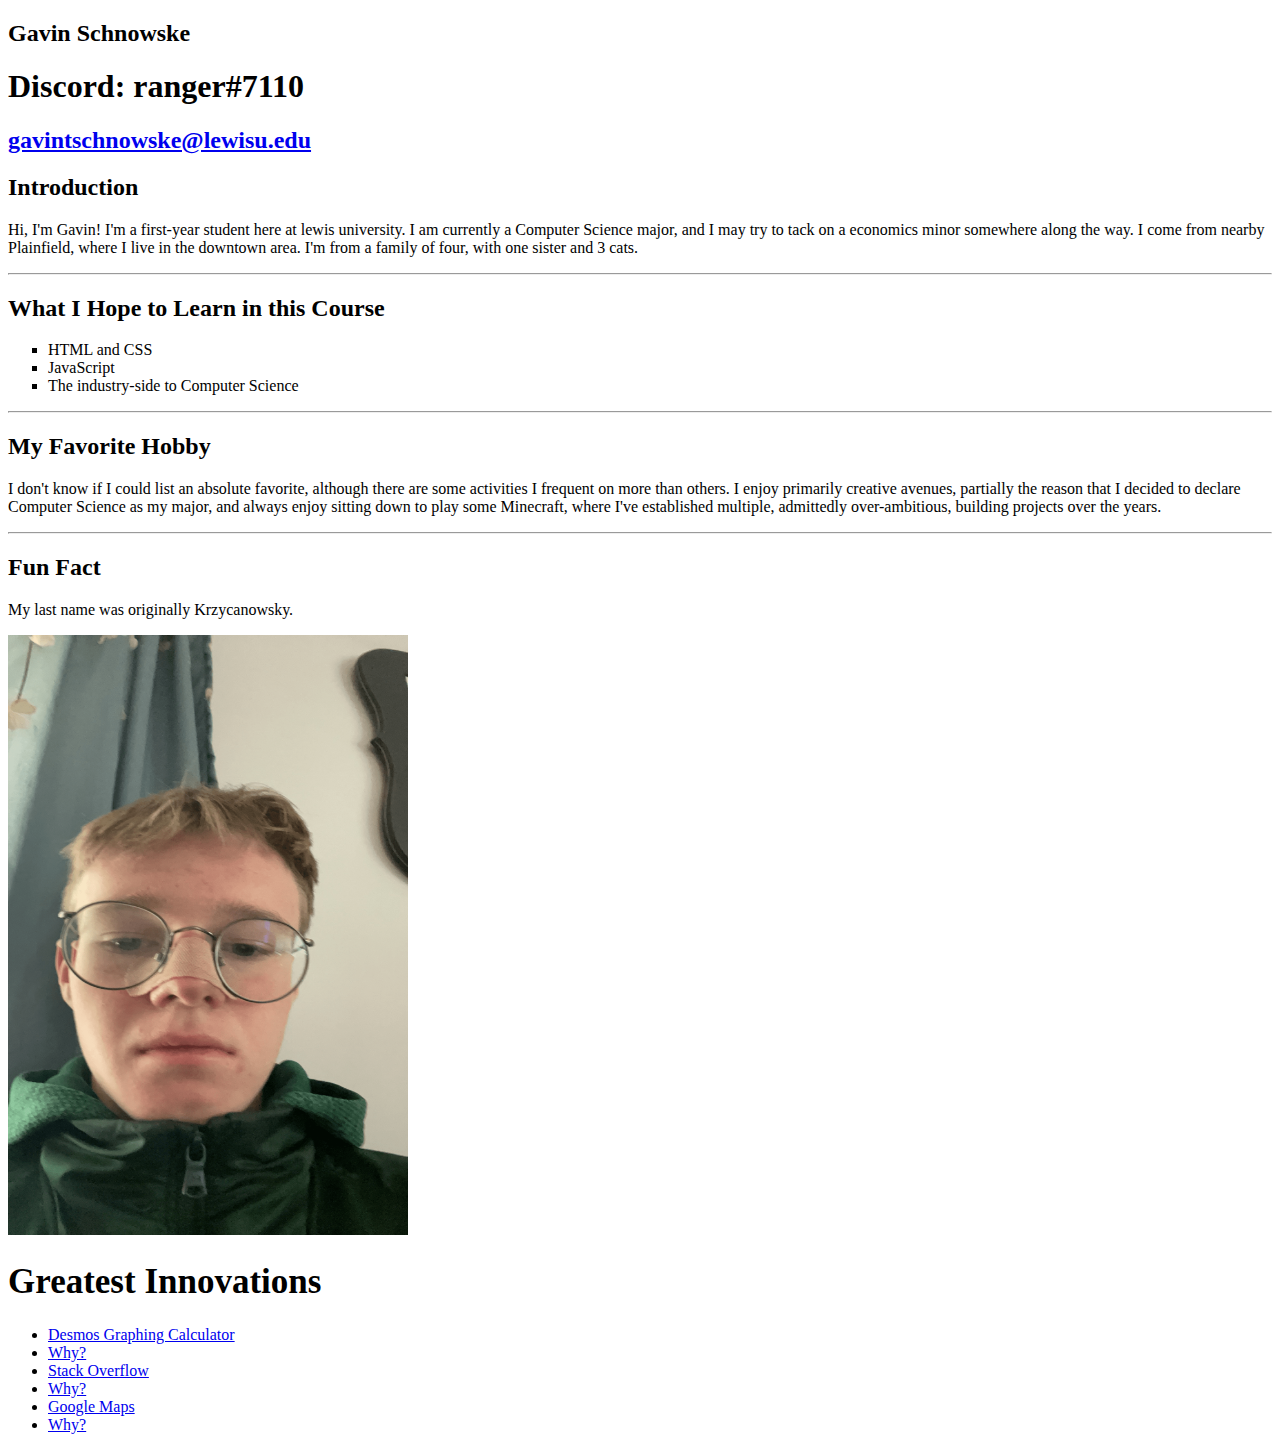
==== me.html @ 012b325d "COMMIT" ====
<!DOCTYPE html>
<html lang="en">
	<!--
		Author: Gavin Schnowske
	-->
<head>
<meta charset="utf-8">
	<title>Getting To Know Eachother</title>
	<link rel="stylesheet" href="getting-to-know-each-other.css">
</head>
<body>
	<article>
	<header>
		<h2>Gavin Schnowske</h2>
	  </header>
<div class="discord">
	<h1>Discord: ranger#7110</h1>
</div>
	<h2><a href="mailto:https://mail.google.com/mail/u/0/#inbox">gavintschnowske@lewisu.edu</a></h2>
<aside>
	<h2>Introduction</h2>
	<p>Hi, I'm Gavin! I'm a first-year student here at lewis university. 
		I am currently a Computer Science major, and I may try to tack on a economics minor somewhere along the way. 
		I come from nearby Plainfield, where I live in the downtown area. 
		I'm from a family of four, with one sister and 3 cats. </p>
	<hr>
	<h2>What I Hope to Learn in this Course</h2>
	<ul style="list-style-type:square;">
		<li>HTML and CSS</li>
		<li>JavaScript</li>
		<li>The industry-side to Computer Science</li>
	  </ul>	 
	  <hr>
	<h2>My Favorite Hobby</h2>
	<p>I don't know if I could list an absolute favorite, although there are some activities I frequent on more than others. 
		I enjoy primarily creative avenues, partially the reason that I decided to declare Computer Science as my major, 
		and always enjoy sitting down to play some Minecraft, 
		where I've established multiple, admittedly over-ambitious, building projects over the years.</p>
	<hr>
	<h2>Fun Fact</h2>
	<p>My last name was originally Krzycanowsky.</p>
</aside>
	<img src="me.png" alt="Gavin's Picture" style="width:400px;height:600px;">
</article>

<nav>
	<div class="top">
	<h1 style="font-size:35px;">Greatest Innovations</h1>
</div>
<div class="lind">
    <ul>
      <li><a href="https://www.desmos.com/">Desmos Graphing Calculator</a></li>
	  <li><a href="https://www.techlearning.com/how-to/what-is-desmos-and-how-can-it-be-used-for-teaching-tips-and-tricks">Why?</a></li>
	  <li><a href="https://stackoverflow.com/">Stack Overflow</a></li>
	  <li><a href="https://www.zdnet.com/education/computers-tech/what-is-stack-overflow/">Why?</a></li>
	  <li><a href="https://www.google.com/maps">Google Maps</a></li>
	  <li><a href="https://whitepeak.io/blog/importance-of-google-maps-platform/">Why?</a></li>
    </ul>
</div>
  </nav>

</body>
</html>
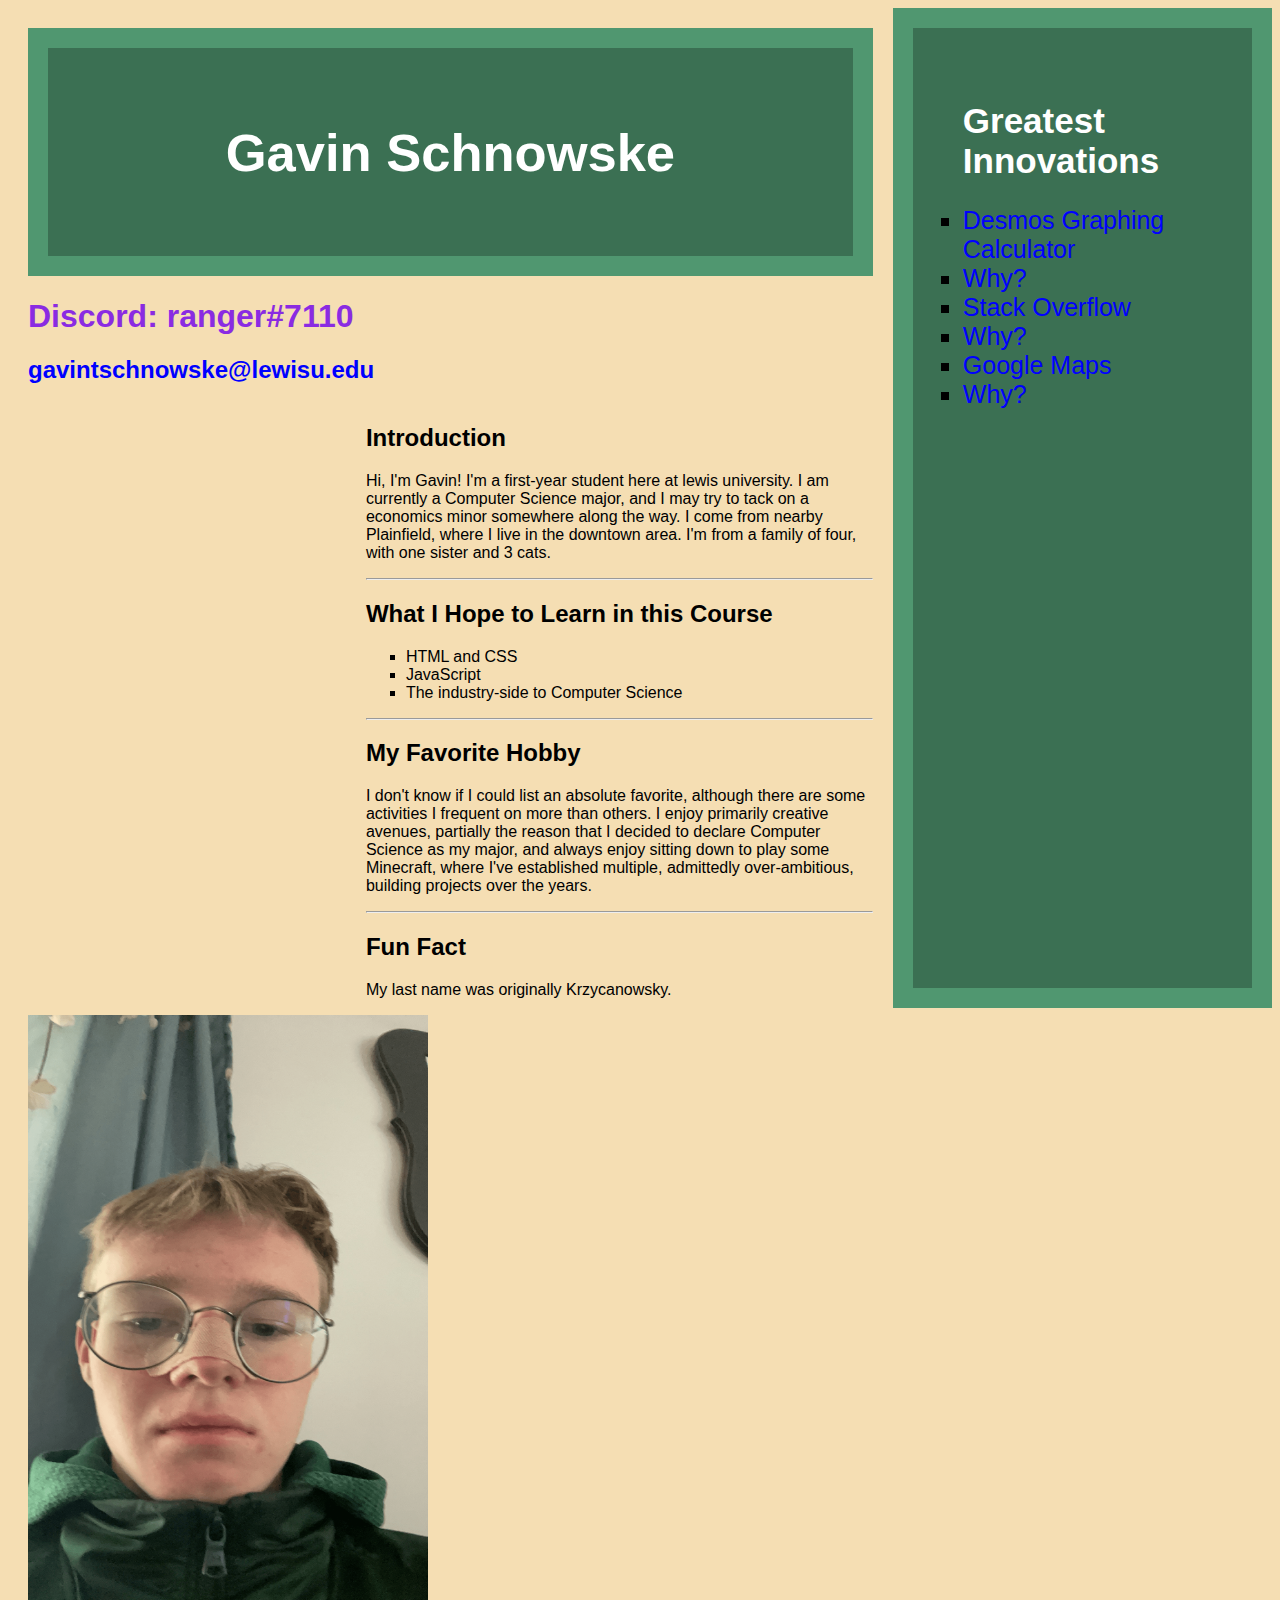
==== commit e0fbdb3c: "jm" ====
--- a/me.html
+++ b/me.html
@@ -6,7 +6,7 @@
 <head>
 <meta charset="utf-8">
 	<title>Getting To Know Eachother</title>
-	<link rel="stylesheet" href="getting-to-know-each-other.css">
+	<link rel="stylesheet" href="me.css">
 </head>
 <body>
 	<article>
--- a/me.css
+++ b/me.css
@@ -0,0 +1,90 @@
+* {
+    box-sizing: border-box;
+  }
+  
+  body {
+    font-family: Arial;
+    background-color: wheat;
+  }
+
+header {
+    background-color: #3b7053;
+    padding: 30px;
+    border: 20px solid #509770;
+    text-align: center;
+    font-size: 35px;
+    color: white;
+  }
+
+  article {
+    float: left;
+    padding: 20px;
+    width: 70%;
+    height: 1000px;
+    background-color: wheat;
+  }
+
+  nav {
+    float: left;
+    width: 30%;
+    height: 1000px;
+    background: #3b7053;
+    padding: 50px;
+    border: 20px solid #509770;
+  }
+
+  nav ul {
+    list-style-type: square;
+    padding: 0;
+  }
+  
+  @media (max-width: 600px) {
+    nav, article {
+      width: 100%;
+      height: auto;
+    }
+  }
+  
+aside {
+    float: right;
+  padding: 0px;
+  width: 60%;
+  background-color: wheat;
+}
+
+.discord {
+  color: blueviolet;
+}
+
+.top {
+  color: white;
+}
+
+a:link {
+  color: blue;
+  background-color: transparent;
+  text-decoration: none;
+}
+
+a:visited {
+  color: #98FB98;
+  background-color: transparent;
+  text-decoration: none;
+}
+
+a:hover {
+  color: rgb(105, 151, 220);
+  background-color: transparent;
+  text-decoration: underline;
+}
+
+a:active {
+  color: rgb(223, 223, 11);
+  background-color: transparent;
+  text-decoration: underline;
+}
+
+.lind {
+  color: black;
+  font-size: 25px;
+}